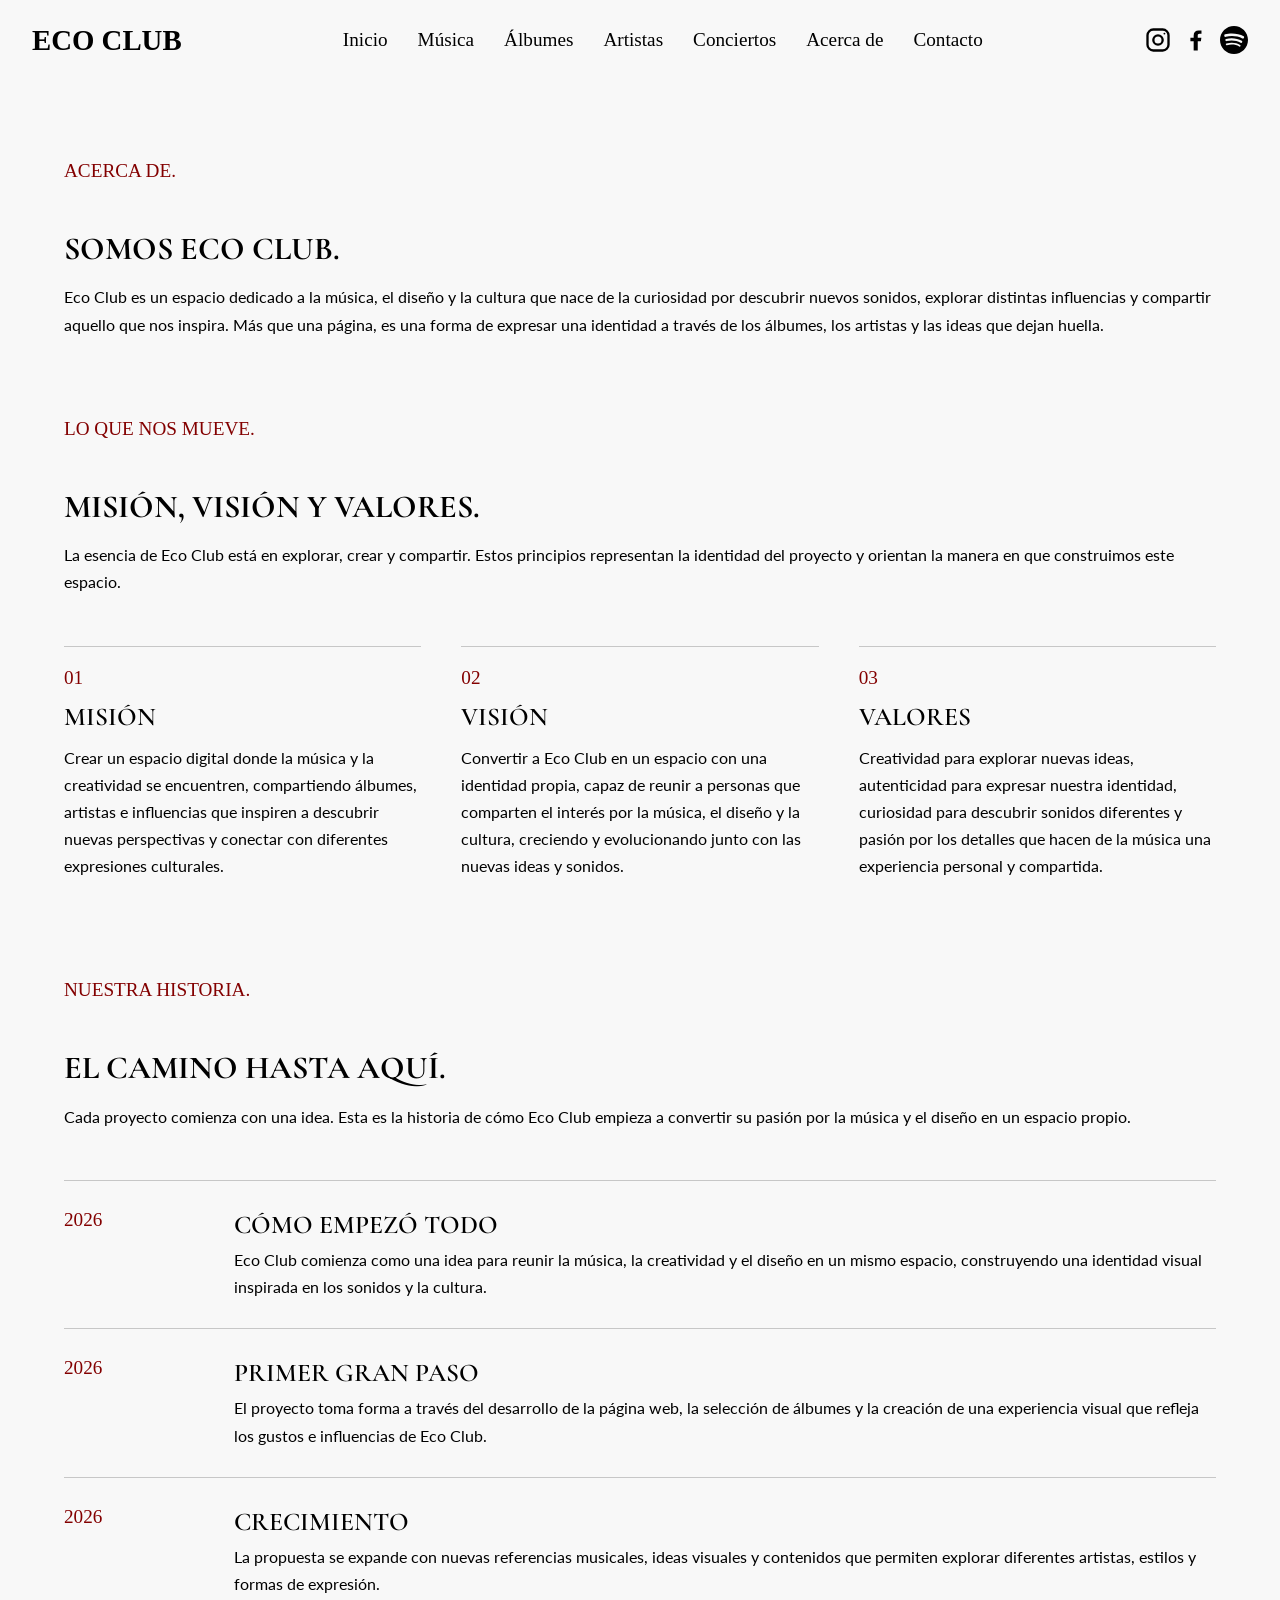
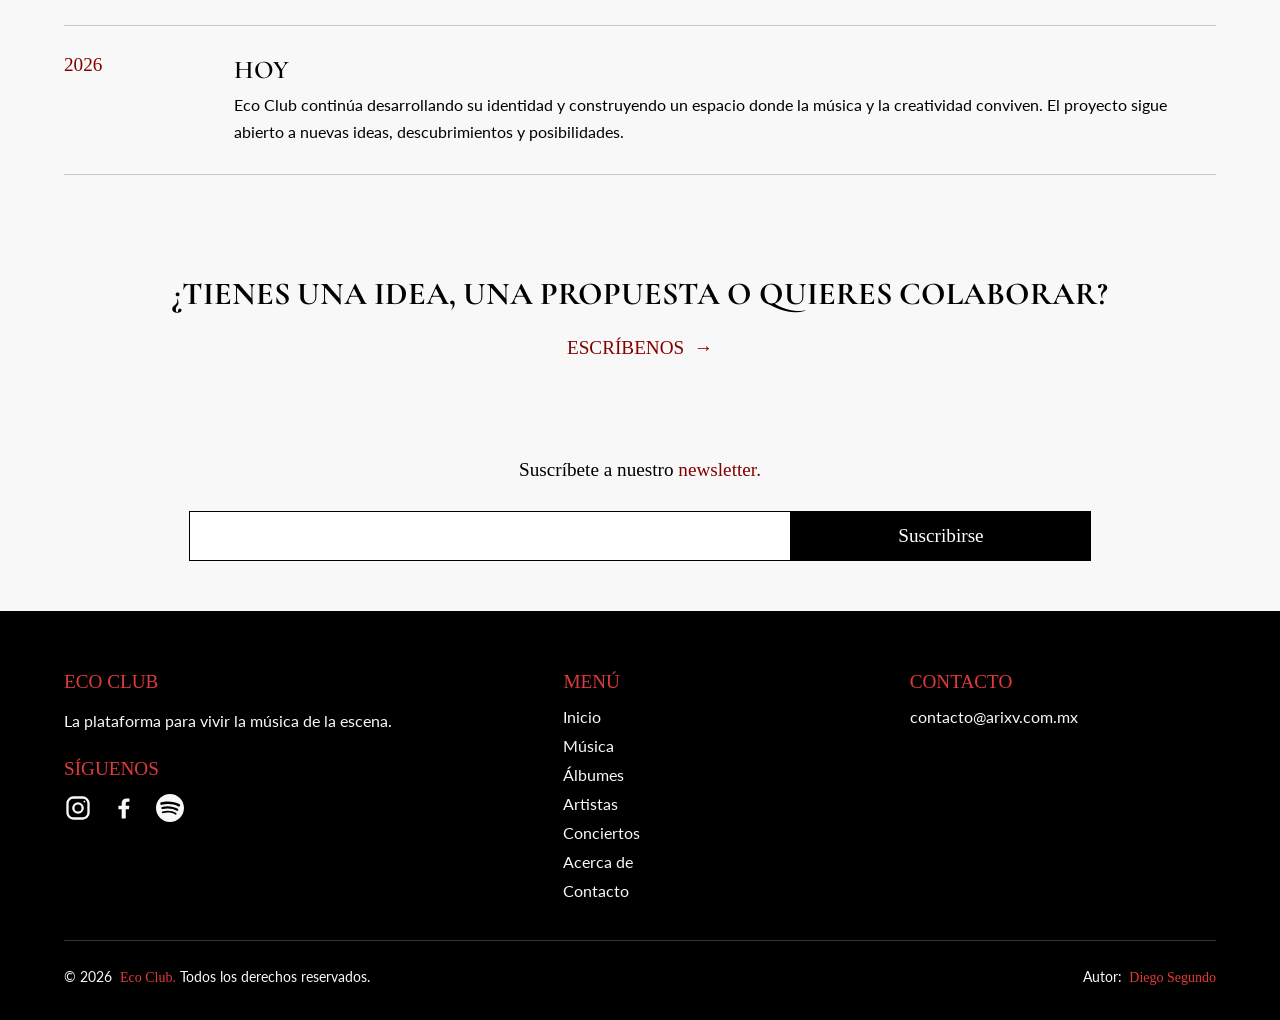
==== about.html @ 7391034e "Secciones restantes del blog" ====
<!DOCTYPE html>
<html lang="es">
<head>
  <meta charset="UTF-8">
  <meta name="viewport" content="width=device-width, initial-scale=1.0">
  <title>Acerca de | ECO CLUB</title>
  <link rel="stylesheet" href="./css/style.css">
</head>
<body>
  <div id="header"></div>

  <main>
    <div id="about-intro"></div>
    <div id="about-values"></div>
    <div id="about-timeline"></div>
    <div id="about-cta"></div>
    <div id="newsletter"></div>
  </main>

  <div id="footer"></div>

  <script type="module" src="./js/about-main.js"></script>
</body>
</html>
---- css/style.css ----
@import url('https://fonts.googleapis.com/css2?family=Cormorant+Garamond:wght@400;500&family=Lato:wght@400&family=Montserrat:wght@700;800&family=Permanent+Marker&display=swap');
@import url("./components/header.css");
@import url(./components/hero.css);
@import url(./components/music.css);
@import url(./components/parallax.css);
@import url(./components/albums.css);
@import url(./components/artist.css);
@import url(./components/newsletter.css);
@import url(./components/spotlight.css);
@import url(./components/concerts.css);
@import url(./components/about.css);
@import url(./components/footer.css);
@import url(./components/page.css);
@import url(./components/about-page.css);
@import url(./components/contact.css);

* {
  margin: 0;
  padding: 0px;
}

body{
  background-color: #f8f8f8;
  background-image: url("https://www.transparenttextures.com/patterns/concrete-wall-2.png");
}

a {
  text-decoration: none;
  white-space: nowrap;
}

.container{
  width: 90%;
  max-width: 1600px;
  display: flex;
  justify-content: center;
  align-items: center;
}

.subtitle {
    width: 100%;
    display: flex;
    justify-content: flex-start;
    flex-direction: column;
    gap: 15px;
}

.subtitle h2 {
    color: #830000;
    font-family: 'Permanent Marker', cursive;
    font-weight: 400;
    font-size: clamp(1.125rem, 1.5vw, 2.375rem);
}

.subtitle h3 {
    font-family: 'Cormorant Garamond', serif;
    font-weight: 800;
    font-size: clamp(1.5rem, 2.5vw, 2.2rem);
    line-height: 1.2;
    text-transform: uppercase;
}

.subtitle p {
    font-family: 'Lato', sans-serif;
    font-weight: 400;
    font-size: clamp(1rem, 1.2vw, 1.125rem);
    line-height: 1.7;
}

a {
    color:#830000;    
    font-family: 'Permanent Marker', cursive;
    font-weight: 500;
    font-size: clamp(1.075rem, 1.5vw, 1.375rem);
    text-decoration: none;
    transition: transform 0.3s ease;
}

a:hover  {
  transform: translateX(15px);
}

span{
    color: #830000;
    font-family: 'Permanent Marker', cursive;
    font-size: clamp(1.125rem, 1.5vw, 2.375rem);
}
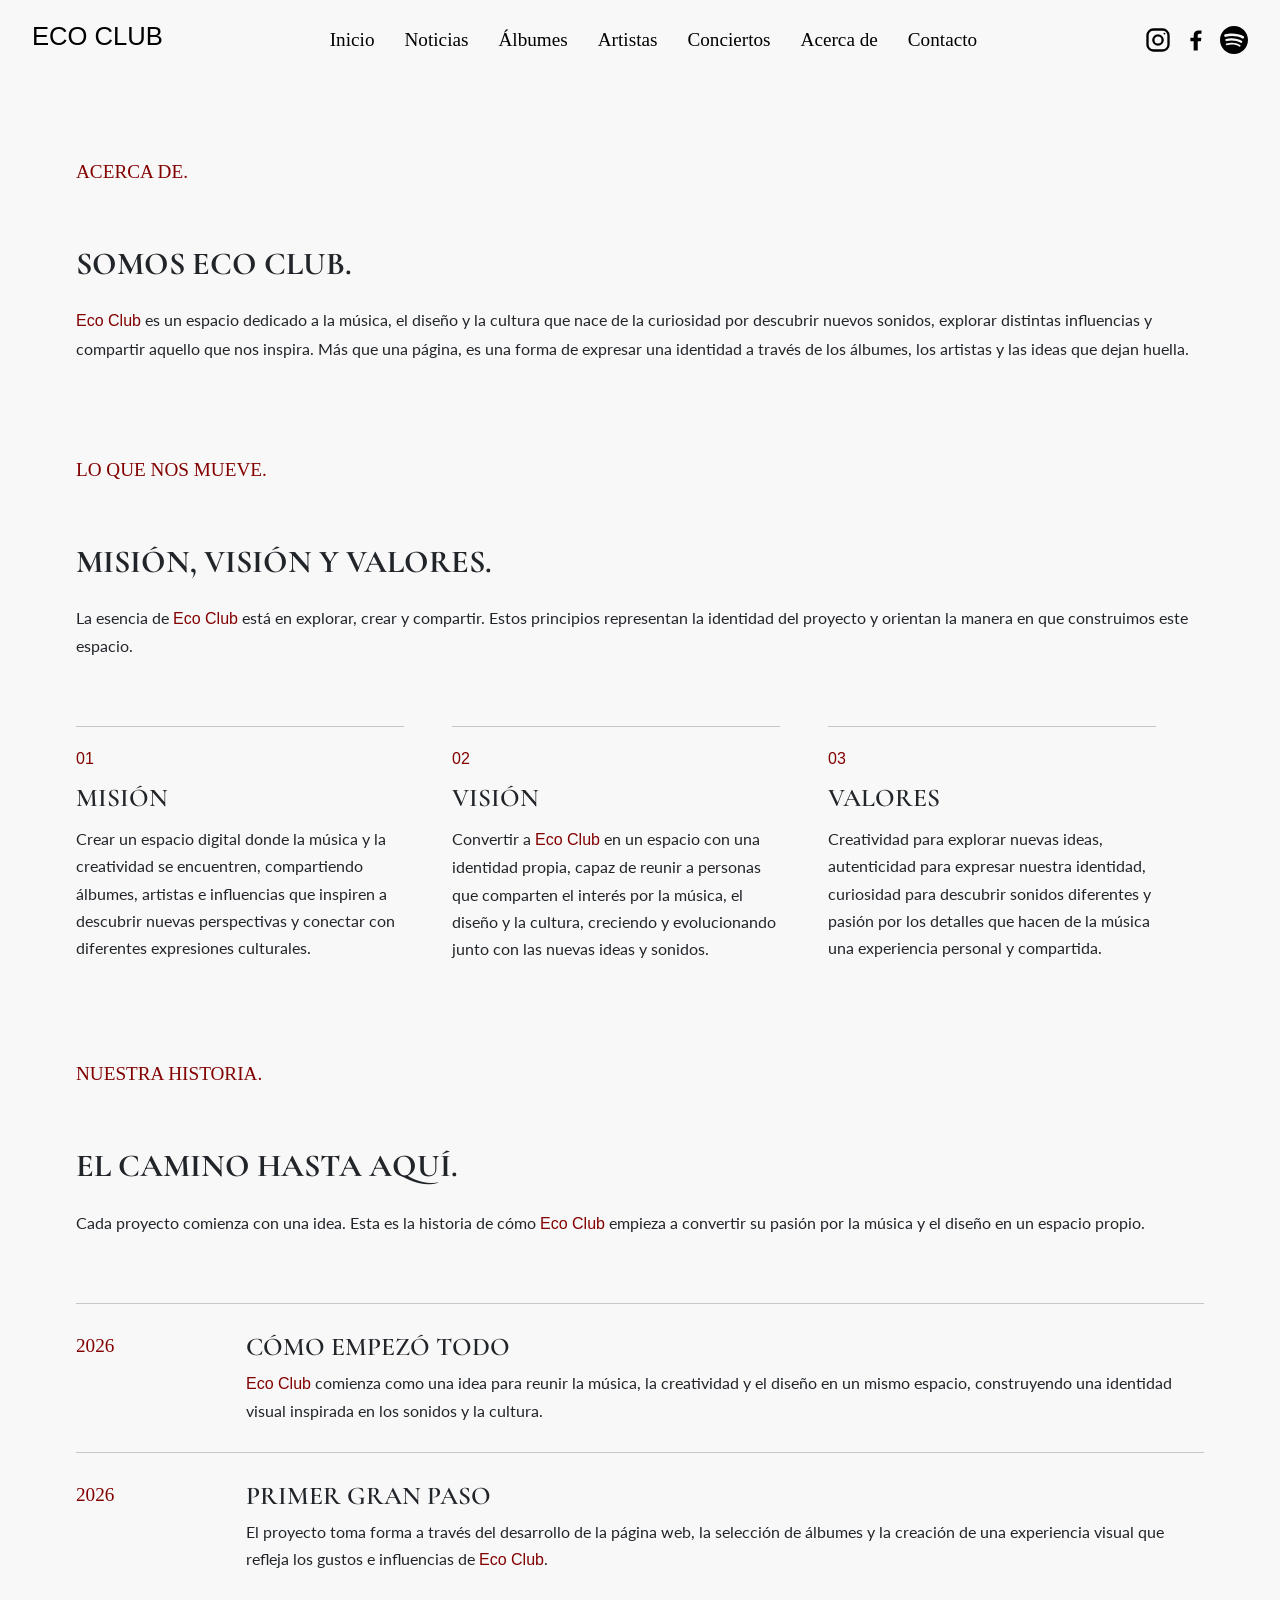
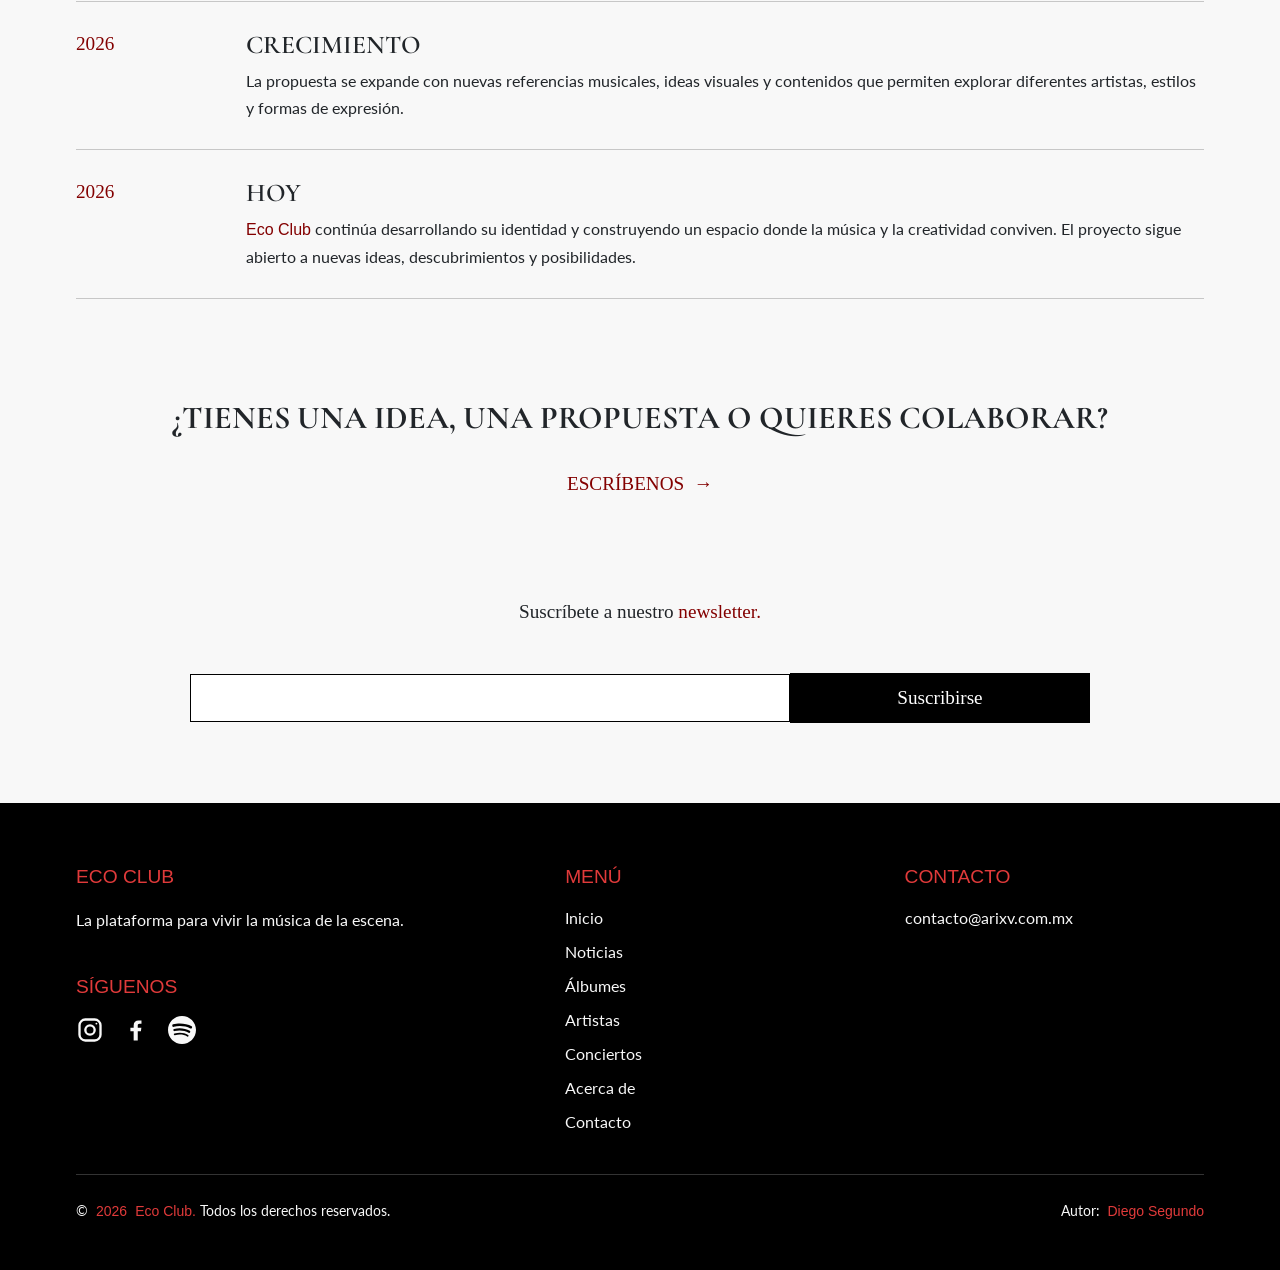
==== commit 3d3c7987: "ACtualizacion con bootstrap" ====
--- a/about.html
+++ b/about.html
@@ -1,24 +1,418 @@
-<!DOCTYPE html>
+<!doctype html>
 <html lang="es">
-<head>
-  <meta charset="UTF-8">
-  <meta name="viewport" content="width=device-width, initial-scale=1.0">
-  <title>Acerca de | ECO CLUB</title>
-  <link rel="stylesheet" href="./css/style.css">
-</head>
-<body>
-  <div id="header"></div>
-
-  <main>
-    <div id="about-intro"></div>
-    <div id="about-values"></div>
-    <div id="about-timeline"></div>
-    <div id="about-cta"></div>
-    <div id="newsletter"></div>
-  </main>
-
-  <div id="footer"></div>
-
-  <script type="module" src="./js/about-main.js"></script>
-</body>
-</html>+  <head>
+    <meta charset="utf-8" />
+    <meta name="viewport" content="width=device-width, initial-scale=1" />
+    <link
+      href="https://cdn.jsdelivr.net/npm/bootstrap@5.3.3/dist/css/bootstrap.min.css"
+      rel="stylesheet"
+    />
+    <link rel="stylesheet" href="css/style.css" />
+    <title>Acerca de | ECO CLUB</title>
+  </head>
+
+  <body>
+    <header class="header">
+      <nav>
+        <div class="logo">
+          <a href="./#hero">
+            <h2>ECO CLUB</h2>
+          </a>
+        </div>
+
+        <button
+          class="header-toggle"
+          type="button"
+          aria-label="Abrir menú"
+          aria-expanded="false"
+          aria-controls="header-panel"
+        >
+          <span></span>
+          <span></span>
+          <span></span>
+        </button>
+
+        <div class="header-panel" id="header-panel">
+          <div class="menu">
+            <a href="./#hero">Inicio</a>
+            <a href="./#music">Noticias</a>
+            <a href="./#albums">Álbumes</a>
+            <a href="./#spotlight">Artistas</a>
+            <a href="./#concerts">Conciertos</a>
+            <a href="./about.html">Acerca de</a>
+            <a href="./contact.html">Contacto</a>
+          </div>
+
+          <div class="rrss">
+            <!-- Instagram -->
+            <a
+              href="https://www.instagram.com/"
+              target="_blank"
+              rel="noopener noreferrer"
+              aria-label="Instagram"
+            >
+              <svg
+                xmlns="http://www.w3.org/2000/svg"
+                width="28"
+                height="28"
+                viewBox="0 0 24 24"
+                fill="none"
+                stroke="currentColor"
+                stroke-width="2"
+                stroke-linecap="round"
+                stroke-linejoin="round"
+              >
+                <rect x="3" y="3" width="18" height="18" rx="5" />
+                <circle cx="12" cy="12" r="4" />
+                <circle
+                  cx="17.5"
+                  cy="6.5"
+                  r=".8"
+                  fill="currentColor"
+                  stroke="none"
+                />
+              </svg>
+            </a>
+
+            <!-- Facebook -->
+            <a
+              href="https://www.facebook.com/"
+              target="_blank"
+              rel="noopener noreferrer"
+              aria-label="Facebook"
+            >
+              <svg
+                xmlns="http://www.w3.org/2000/svg"
+                width="28"
+                height="28"
+                viewBox="0 0 24 24"
+                fill="currentColor"
+              >
+                <path
+                  d="M13.5 21v-8h2.7l.4-3h-3.1V8.1c0-.9.3-1.5 1.6-1.5h1.6V3.9c-.3 0-1.3-.1-2.5-.1-2.5 0-4.2 1.5-4.2 4.3V10H7.2v3h2.8v8h3.5z"
+                />
+              </svg>
+            </a>
+
+            <!-- Spotify -->
+            <a
+              href="https://open.spotify.com/"
+              target="_blank"
+              rel="noopener noreferrer"
+              aria-label="Spotify"
+            >
+              <svg
+                xmlns="http://www.w3.org/2000/svg"
+                viewBox="0 0 24 24"
+                width="28"
+                height="28"
+                fill="currentColor"
+              >
+                <path
+                  d="M12 0C5.372 0 0 5.372 0 12s5.372 12 12 12 12-5.372 12-12S18.628 0 12 0zm5.503 17.303a.748.748 0 0 1-1.03.248c-2.822-1.725-6.375-2.11-10.56-1.156a.75.75 0 0 1-.334-1.463c4.583-1.046 8.514-.615 11.676 1.341a.75.75 0 0 1 .248 1.03zm1.47-3.27a.937.937 0 0 1-1.289.309c-3.23-1.986-8.155-2.56-11.977-1.4a.938.938 0 0 1-.545-1.794c4.365-1.323 9.786-.683 13.502 1.596a.938.938 0 0 1 .309 1.289zm.126-3.404C15.224 8.375 8.796 8.164 5.067 9.296a1.125 1.125 0 0 1-.653-2.153c4.28-1.3 11.396-1.049 15.893 1.62a1.125 1.125 0 0 1-1.208 1.866z"
+                />
+              </svg>
+            </a>
+          </div>
+        </div>
+      </nav>
+    </header>
+
+    <main>
+      <!-- INTRO -->
+      <section class="page-intro">
+        <div class="container">
+          <div class="page-intro-container">
+            <div class="subtitle">
+              <h2>ACERCA DE.</h2>
+              <br />
+              <h3>Somos Eco Club.</h3>
+              <p>
+                <span>Eco Club</span> es un espacio dedicado a la música, el diseño y la
+                cultura que nace de la curiosidad por descubrir nuevos sonidos,
+                explorar distintas influencias y compartir aquello que nos
+                inspira. Más que una página, es una forma de expresar una
+                identidad a través de los álbumes, los artistas y las ideas que
+                dejan huella.
+              </p>
+            </div>
+          </div>
+        </div>
+      </section>
+
+      <!-- MISIÓN, VISIÓN Y VALORES -->
+      <section class="about-section">
+        <div class="container">
+          <div class="about-section-container">
+            <div class="subtitle">
+              <h2>LO QUE NOS MUEVE.</h2>
+              <br />
+              <h3>Misión, visión y valores.</h3>
+              <p>
+                La esencia de <span>Eco Club</span> está en explorar, crear y compartir.
+                Estos principios representan la identidad del proyecto y
+                orientan la manera en que construimos este espacio.
+              </p>
+            </div>
+
+            <div class="values-grid row row-cols-1 row-cols-lg-3 g-4 g-lg-5">
+              <div class="col">
+                <div class="value-item">
+                  <span>01</span>
+                  <h4>Misión</h4>
+                  <p>
+                    Crear un espacio digital donde la música y la creatividad se
+                    encuentren, compartiendo álbumes, artistas e influencias que
+                    inspiren a descubrir nuevas perspectivas y conectar con
+                    diferentes expresiones culturales.
+                  </p>
+                </div>
+              </div>
+
+              <div class="col">
+                <div class="value-item">
+                  <span>02</span>
+                  <h4>Visión</h4>
+                  <p>
+                    Convertir a <span>Eco Club</span> en un espacio con una identidad propia,
+                    capaz de reunir a personas que comparten el interés por la
+                    música, el diseño y la cultura, creciendo y evolucionando
+                    junto con las nuevas ideas y sonidos.
+                  </p>
+                </div>
+              </div>
+
+              <div class="col">
+                <div class="value-item">
+                  <span>03</span>
+                  <h4>Valores</h4>
+                  <p>
+                    Creatividad para explorar nuevas ideas, autenticidad para
+                    expresar nuestra identidad, curiosidad para descubrir
+                    sonidos diferentes y pasión por los detalles que hacen de la
+                    música una experiencia personal y compartida.
+                  </p>
+                </div>
+              </div>
+            </div>
+          </div>
+        </div>
+      </section>
+
+      <!-- LÍNEA DE TIEMPO -->
+      <section class="about-section">
+        <div class="container">
+          <div class="about-section-container">
+            <div class="subtitle">
+              <h2>NUESTRA HISTORIA.</h2>
+              <br />
+              <h3>El camino hasta aquí.</h3>
+              <p>
+                Cada proyecto comienza con una idea. Esta es la historia de cómo
+                <span>Eco Club</span> empieza a convertir su pasión por la música y el diseño
+                en un espacio propio.
+              </p>
+            </div>
+
+            <div class="timeline">
+              <div class="timeline-item row g-0 align-items-start">
+                <span class="timeline-year col-auto">2026</span>
+                <div class="timeline-text col">
+                  <h4>Cómo empezó todo</h4>
+                  <p>
+                    <span>Eco Club</span> comienza como una idea para reunir la música, la
+                    creatividad y el diseño en un mismo espacio, construyendo
+                    una identidad visual inspirada en los sonidos y la cultura.
+                  </p>
+                </div>
+              </div>
+
+              <div class="timeline-item row g-0 align-items-start">
+                <span class="timeline-year col-auto">2026</span>
+                <div class="timeline-text col">
+                  <h4>Primer gran paso</h4>
+                  <p>
+                    El proyecto toma forma a través del desarrollo de la página
+                    web, la selección de álbumes y la creación de una
+                    experiencia visual que refleja los gustos e influencias de
+                    <span>Eco Club</span>.
+                  </p>
+                </div>
+              </div>
+
+              <div class="timeline-item row g-0 align-items-start">
+                <span class="timeline-year col-auto">2026</span>
+                <div class="timeline-text col">
+                  <h4>Crecimiento</h4>
+                  <p>
+                    La propuesta se expande con nuevas referencias musicales,
+                    ideas visuales y contenidos que permiten explorar diferentes
+                    artistas, estilos y formas de expresión.
+                  </p>
+                </div>
+              </div>
+
+              <div class="timeline-item row g-0 align-items-start">
+                <span class="timeline-year col-auto">2026</span>
+                <div class="timeline-text col">
+                  <h4>Hoy</h4>
+                  <p>
+                    <span>Eco Club</span> continúa desarrollando su identidad y construyendo
+                    un espacio donde la música y la creatividad conviven. El
+                    proyecto sigue abierto a nuevas ideas, descubrimientos y
+                    posibilidades.
+                  </p>
+                </div>
+              </div>
+            </div>
+          </div>
+        </div>
+      </section>
+
+      <!-- CTA -->
+      <section class="about-section">
+        <div class="container">
+          <div class="about-cta">
+            <h3>¿Tienes una idea, una propuesta o quieres colaborar?</h3>
+            <a href="./contact.html">ESCRÍBENOS&nbsp; →</a>
+          </div>
+        </div>
+      </section>
+
+      <!-- NEWSLETTER -->
+      <section class="newsletter">
+        <div class="container">
+          <div id="liveAlertPlaceholder"></div>
+
+          <div class="news">
+            <p>Suscríbete a nuestro <span>newsletter.</span></p>
+            <div class="form">
+              <form action="" id="newsletterForm">
+                <input
+                  type="email"
+                  name="email"
+                  id="newsletterEmail"
+                  required
+                />
+                <input type="submit" value="Suscribirse" />
+              </form>
+            </div>
+          </div>
+        </div>
+      </section>
+    </main>
+
+    <!-- FOOTER -->
+    <footer class="footer">
+      <div class="container">
+        <div class="footer-container">
+          <div class="footer-main">
+            <div class="footer-col footer-brand">
+              <span>ECO CLUB</span>
+              <p>La plataforma para vivir la música de la escena.</p>
+
+              <span class="footer-subtitle">SÍGUENOS</span>
+              <div class="footer-rrss">
+                <a
+                  href="https://www.instagram.com/"
+                  target="_blank"
+                  rel="noopener noreferrer"
+                  aria-label="Instagram"
+                >
+                  <svg
+                    xmlns="http://www.w3.org/2000/svg"
+                    width="28"
+                    height="28"
+                    viewBox="0 0 24 24"
+                    fill="none"
+                    stroke="currentColor"
+                    stroke-width="2"
+                    stroke-linecap="round"
+                    stroke-linejoin="round"
+                  >
+                    <rect x="3" y="3" width="18" height="18" rx="5" />
+                    <circle cx="12" cy="12" r="4" />
+                    <circle
+                      cx="17.5"
+                      cy="6.5"
+                      r=".8"
+                      fill="currentColor"
+                      stroke="none"
+                    />
+                  </svg>
+                </a>
+
+                <a
+                  href="https://www.facebook.com/"
+                  target="_blank"
+                  rel="noopener noreferrer"
+                  aria-label="Facebook"
+                >
+                  <svg
+                    xmlns="http://www.w3.org/2000/svg"
+                    width="28"
+                    height="28"
+                    viewBox="0 0 24 24"
+                    fill="currentColor"
+                  >
+                    <path
+                      d="M13.5 21v-8h2.7l.4-3h-3.1V8.1c0-.9.3-1.5 1.6-1.5h1.6V3.9c-.3 0-1.3-.1-2.5-.1-2.5 0-4.2 1.5-4.2 4.3V10H7.2v3h2.8v8h3.5z"
+                    />
+                  </svg>
+                </a>
+
+                <a
+                  href="https://open.spotify.com/"
+                  target="_blank"
+                  rel="noopener noreferrer"
+                  aria-label="Spotify"
+                >
+                  <svg
+                    xmlns="http://www.w3.org/2000/svg"
+                    viewBox="0 0 24 24"
+                    width="28"
+                    height="28"
+                    fill="currentColor"
+                  >
+                    <path
+                      d="M12 0C5.372 0 0 5.372 0 12s5.372 12 12 12 12-5.372 12-12S18.628 0 12 0zm5.503 17.303a.748.748 0 0 1-1.03.248c-2.822-1.725-6.375-2.11-10.56-1.156a.75.75 0 0 1-.334-1.463c4.583-1.046 8.514-.615 11.676 1.341a.75.75 0 0 1 .248 1.03zm1.47-3.27a.937.937 0 0 1-1.289.309c-3.23-1.986-8.155-2.56-11.977-1.4a.938.938 0 0 1-.545-1.794c4.365-1.323 9.786-.683 13.502 1.596a.938.938 0 0 1 .309 1.289zm.126-3.404C15.224 8.375 8.796 8.164 5.067 9.296a1.125 1.125 0 0 1-.653-2.153c4.28-1.3 11.396-1.049 15.893 1.62a1.125 1.125 0 0 1-1.208 1.866z"
+                    />
+                  </svg>
+                </a>
+              </div>
+            </div>
+
+            <div class="footer-col">
+              <span>MENÚ</span>
+              <nav class="footer-menu">
+                <a href="./#hero">Inicio</a>
+                <a href="./#music">Noticias</a>
+                <a href="./#albums">Álbumes</a>
+                <a href="./#spotlight">Artistas</a>
+                <a href="./#concerts">Conciertos</a>
+                <a href="./about.html">Acerca de</a>
+                <a href="./contact.html">Contacto</a>
+              </nav>
+            </div>
+
+            <div class="footer-col">
+              <span>CONTACTO</span>
+              <a href="mailto:contacto@arixv.com.mx">contacto@arixv.com.mx</a>
+            </div>
+          </div>
+
+          <div class="footer-bottom">
+            <p>
+              © &nbsp;<span id="footer-year">2026</span>&nbsp;
+              <span>Eco Club.</span> Todos los derechos reservados.
+            </p>
+            <p>Autor: <span class="footer-author">&nbsp;Diego Segundo</span></p>
+          </div>
+        </div>
+      </div>
+    </footer>
+
+    <script src="https://cdn.jsdelivr.net/npm/bootstrap@5.3.3/dist/js/bootstrap.bundle.min.js"></script>
+    <script src="js/script.js"></script>
+  </body>
+</html>
--- a/css/style.css
+++ b/css/style.css
@@ -19,9 +19,18 @@
   padding: 0px;
 }
 
+html{
+  scroll-behavior: smooth;
+  scroll-padding-top: 80px;
+}
+
 body{
   background-color: #f8f8f8;
   background-image: url("https://www.transparenttextures.com/patterns/concrete-wall-2.png");
+}
+
+main{
+  overflow: hidden;
 }
 
 a {
@@ -35,6 +44,7 @@
   display: flex;
   justify-content: center;
   align-items: center;
+  flex-direction: column;
 }
 
 .subtitle {
@@ -84,4 +94,5 @@
     color: #830000;
     font-family: 'Permanent Marker', cursive;
     font-size: clamp(1.125rem, 1.5vw, 2.375rem);
-}+}
+
